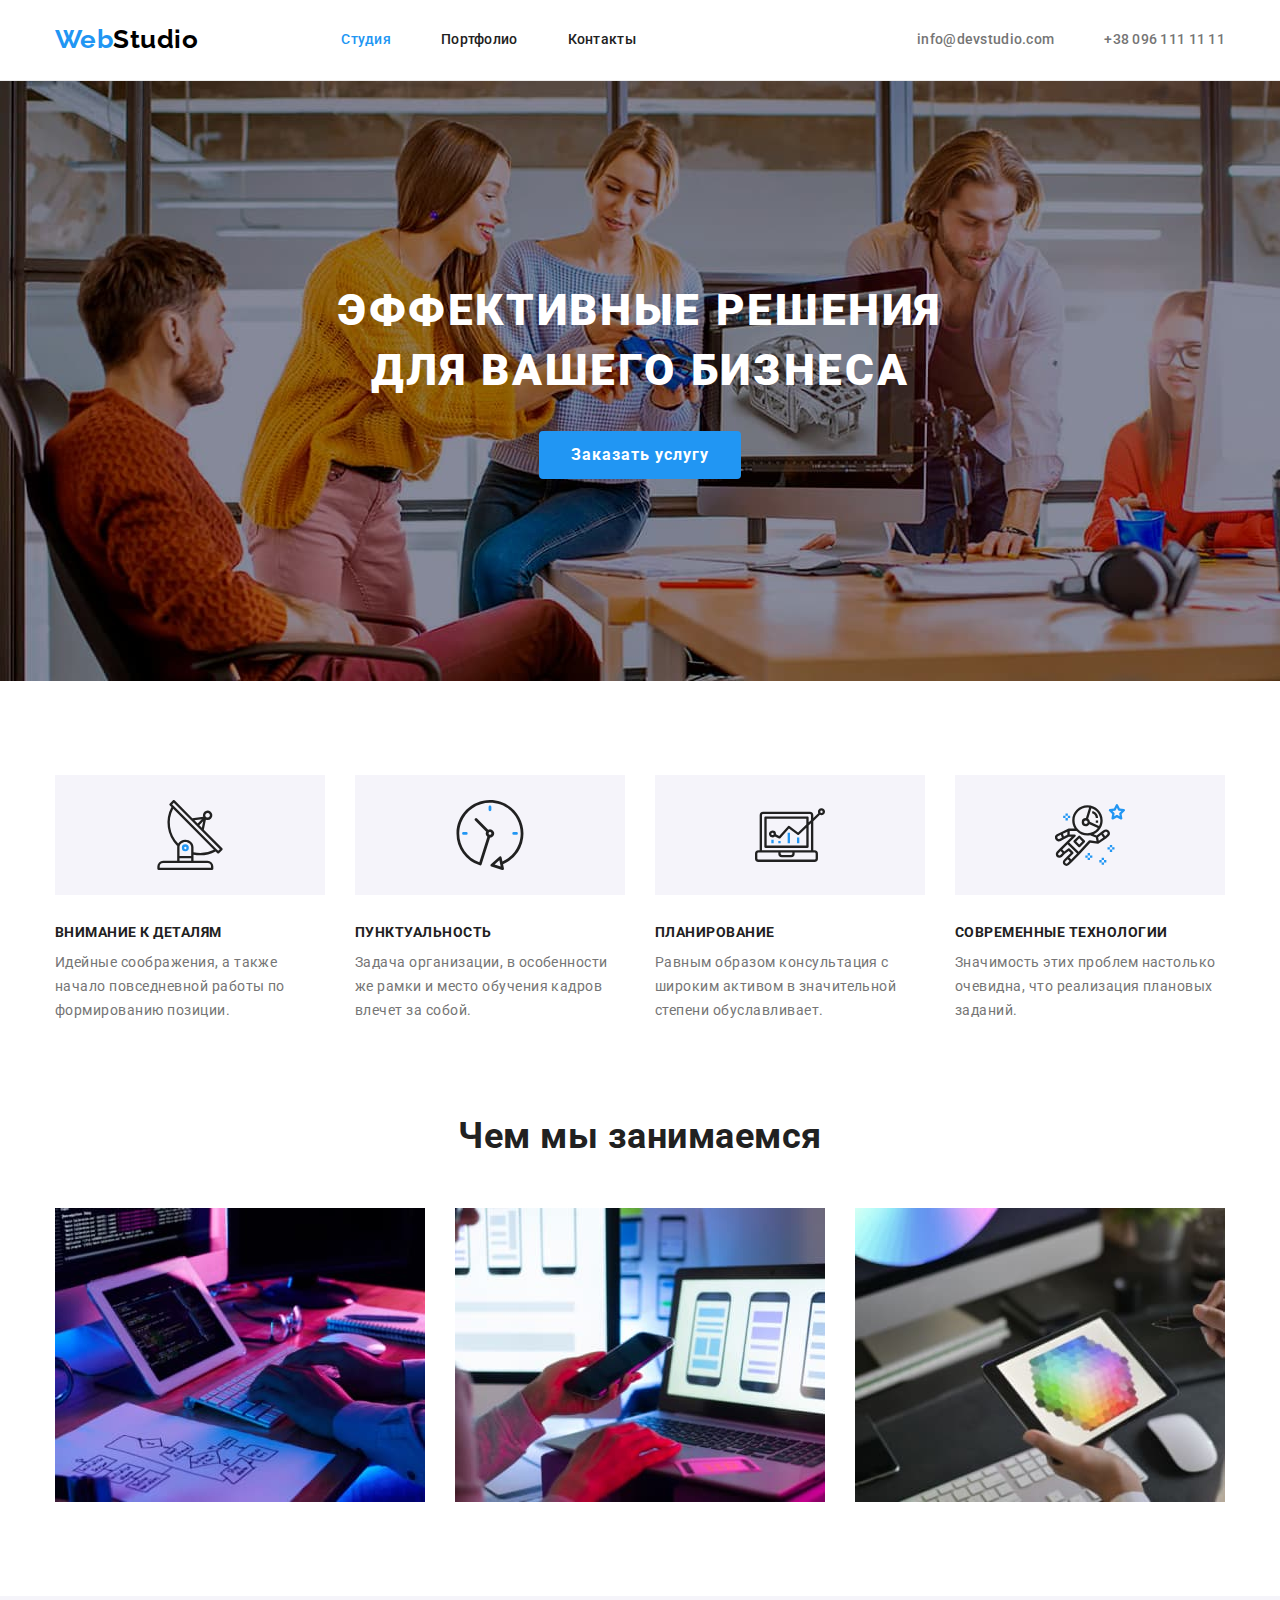
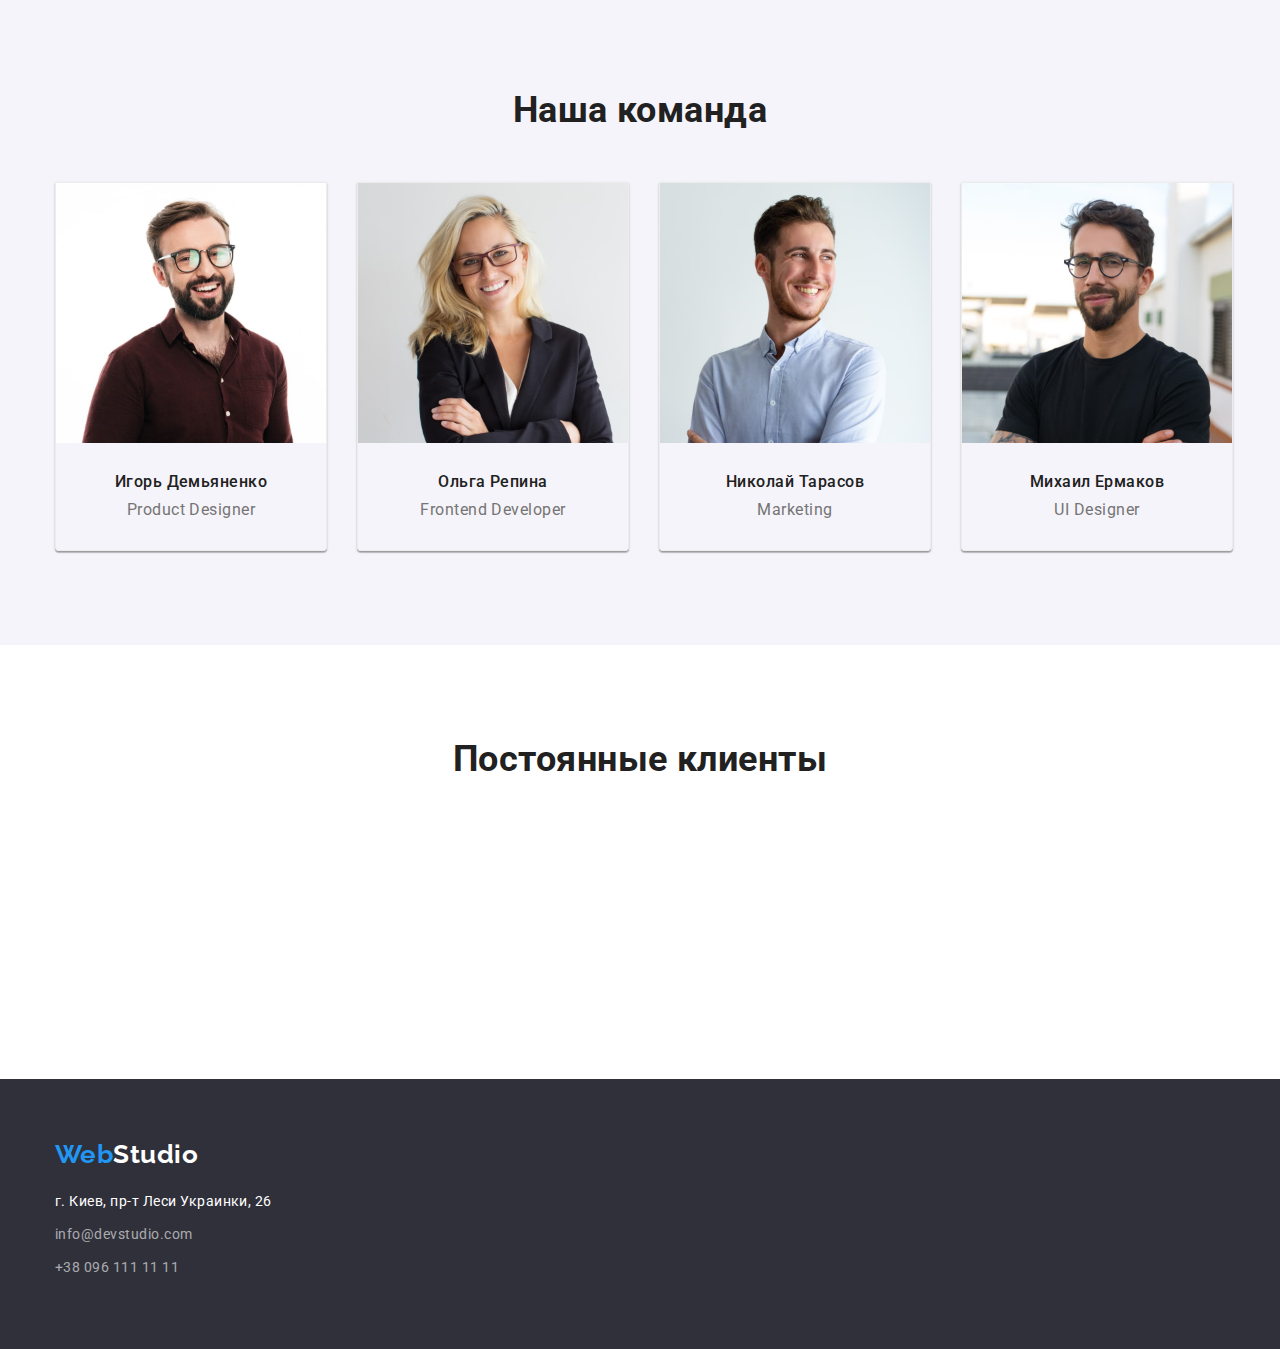
==== index.html @ 41fed00e "первая часть" ====
<!DOCTYPE html>
<html lang="en">

<head>
    <meta charset="UTF-8">
    <meta name="viewport" content="width=device-width, initial-scale=1.0">
    <title>Студия</title>
    <link rel="stylesheet"
        href="https://cdnjs.cloudflare.com/ajax/libs/modern-normalize/1.0.0/modern-normalize.min.css ">

    <link rel="preconnect" href="https://fonts.gstatic.com">
    <link
        href="https://fonts.googleapis.com/css2?family=Raleway:wght@700&family=Roboto:wght@400;500;700;900&display=swap"
        rel="stylesheet">
    <link rel="stylesheet" href="./styles.css">
</head>

<body>
    <!--  Верхняя линия  -->

    <header class="page-header">
        <div class="conteiner">
            <nav class="main-nav">
                <a class="header-logo" href="./index.html"> <span class="logo">Web</span>Studio</a>

                <ul class="site-nav">
                    <li> <a href="./index.html" class="link current">Студия</a></li>
                    <li> <a href="./portfolio.html" class="link">Портфолио</a></li>
                    <li> <a href="" class="link">Контакты</a></li>
                </ul>
            </nav>
            <ul class="site-nav contacts">
                <li> <a href="mailto:info@devstudio.com" class="link">info@devstudio.com</a></li>
                <li> <a href="tel:+380961111111" class="link">+38 096 111 11 11</a></li>
            </ul>

        </div>
    </header>


    <main>
        <!--    Шапка(герой) фоновая картинка  -->
        <section class="hero">
            <h1>Эффективные решения <br> для вашего бизнеса</h1>
            <a href="" class="button">Заказать услугу</a>
        </section>


        <!--  Особенности  -->

        <section class="hero-description">
            <div class="conteiner">
                <!-- <h2>Особенности</h2> -->
                <ul class="description-list">
                    <li class="item">
                        <h3>Внимание к деталям</h3>
                        <p class="text">Идейные соображения, а также начало повседневной работы по формированию
                            позиции.
                        </p>
                    </li>

                    <li class="item">
                        <h3>Пунктуальность</h3>
                        <p class="text">Задача организации, в особенности же рамки и место обучения кадров влечет за
                            собой.
                        </p>
                    </li>

                    <li class="item">
                        <h3>Планирование</h3>
                        <p class="text">Равным образом консультация с широким активом в значительной степени
                            обуславливает.
                        </p>
                    </li>

                    <li class="item">
                        <h3>Современные технологии</h3>
                        <p class="text">Значимость этих проблем настолько очевидна, что реализация плановых заданий.</p>
                    </li>
                </ul>
            </div>
        </section>
        <!--  Чем мы занимаемся  -->

        <section class="activity">
            <div class="conteiner">
                <h2>Чем мы занимаемся</h2>
                <ul class="project">
                    <li class="item"><img src="./images/box1.jpg" width="370" alt=""></li>
                    <li class="item"><img src="./images/box2.jpg" width="370" alt=""></li>
                    <li class="item"><img src="./images/box3.jpg" width="370" alt=""></li>
                </ul>
            </div>
        </section>

        <!--  Наша команда  -->

        <section class="command">
            <div class="conteiner">
                <h2>Наша команда</h2>
                <ul class="command-list">
                    <li class="item"><img src="./images/team_card1.jpg" width="270" alt="Игорь Демьяненко">
                        <h3 class="command-name title">Игорь Демьяненко</h3>
                        <p class="text-profession">Product Designer</p>
                    </li>
                    <li class="item"><img src="./images/team_card2.jpg" width="270" alt="Ольга Репина">
                        <h3 class="command-name title">Ольга Репина</h3>
                        <p class="text-profession">Frontend Developer</p>
                    </li>
                    <li class="item"><img src="./images/team_card3.jpg" width="270" alt="Николай Тарасов">
                        <h3 class="command-name title">Николай Тарасов</h3>
                        <p class="text-profession">Marketing</p>
                    </li>
                    <li class="item"><img src="./images/team_card4.jpg" width="270" alt="Михаил Ермаков">
                        <h3 class="command-name title">Михаил Ермаков</h3>
                        <p class="text-profession">UI Designer</p>
                    </li>
                </ul>
            </div>
        </section>

        <!-- Постоянные клиенты -->
        <section class="clients">
            <div class="conteiner">
                <h2>Постоянные клиенты</h2>
                <ul>
                    <li><a href="./css/logo1.svg">
                            <svg>
                                <use href=""></use>
                            </svg>
                        </a>
                    </li>
                    <li><a href=""></a></li>
                    <li><a href=""></a></li>
                    <li><a href=""></a></li>
                    <li><a href=""></a></li>
                </ul>
            </div>
        </section>
    </main>

    <!--  Футер  -->
    <footer class="footer">
        <div class="conteiner">
            <a class="footer-logo" href="./index.html"> <span class="logo">Web</span>Studio</a>
            <address class="footer-address">
                <p>г. Киев, пр-т Леси Украинки, 26</p>
                <a href="mailto:info@devstudio.com">info@devstudio.com</a>
                <a href="tel:+380991111111">+38 096 111 11 11</a>
            </address>
        </div>
    </footer>
</body>

</html>
---- styles.css ----
:root {
--main-text-color: #212121;
--text-p-color:  #757575;
--accent-color-blue: #2196F3;
--buttom-grey: #F5F4FA;
--white-minor: #ffffff;
--footer-hero-bgr-color: #2F303A;
--border-color: #ECECEC;
}

body {
color: var(--main-text-color);
font-family: Roboto, sans-serif;
letter-spacing: 0.03em;
}

ul {
    list-style: none;
    margin-top: 0px;
    margin-bottom: 0px;
    padding-left: 0px;
    padding-right: 0px;
}
a {
    text-decoration: none;
}

section img {
    display: block;
}


/* main-nav в верхней линии */
.main-nav,
.page-header .conteiner{
    display: flex;
    align-items: center;  
}

.page-header {
    border-bottom: 1px solid var(--border-color) ;
}
/* Лого верхнее */
.header-logo {
    color: #000000;
    }
.logo {
    color: var(--accent-color-blue);
}

.header-logo,
.logo,
.footer-logo {
 font-family: Raleway, sans-serif;
 font-size: 26px;
  font-weight: 700;
 line-height: 1.2;
}

main-nav a {
color: #000000;
      }

/*  site-nav */
/* .contacts a::before {
    display: flex;
    display: inline-block;
    background-repeat: no-repeat; 
content: "";
width: 16px;
height: 12px;
margin-right: 10px;
background-image: url(./css/envelope.svg);
background-size: contain;
background-position: center;
} */
/* .contacts a:nth-child(1)::before {
background-image: url(./css/envelope.svg);
}
.contacts a:nth-child(2)::before {
    background-image: url(./css/smartphone.svg);
} */


.site-nav {
    display: flex;
    margin-left: 93px;
    }

    .site-nav li {
    /* outline: 2px solid red; */
    margin-left: 50px;
}

.site-nav .link {
    padding-top: 32px;
    padding-bottom: 32px;
    display: block;

    color: var(--main-text-color);
    font-weight: 500;
    font-size: 14px;
    line-height: 1.14;
    letter-spacing: 0.02em;
}

.contacts {
margin-left: auto;
}

.contacts .link{
    color: var(--text-p-color);
   }

.site-nav .link.current{
    color: var(--accent-color-blue);
}

.link:hover,
.link:focus {
    color: var(--accent-color-blue);
}

h1 {
margin-top: 0px;
margin-bottom: 30px;
padding-top: 200px;

color:var(--white-minor);
font-weight: 900;
font-size: 44px;
line-height: 1.36;
text-align: center;
letter-spacing: 0.06em;
text-transform: uppercase;
}
.hero {
background: var(--footer-hero-bgr-color);
padding-top: 0px;
padding-bottom: 0px;
text-align: center;

background-image:  url(./css/Img.jpg);
background-repeat: no-repeat;
background-size: cover;
max-width: 100%;
height: 600px;
margin-left: auto;
margin-right: auto;
}
/* background-image: linear-gradient(
    rgba(47, 48, 58, 0.4),
} */

/* кнопка-ссылка */
.button {
    color:var(--white-minor);
    background-color:var(--accent-color-blue);
font-weight: 700;
font-size: 16px;
line-height: 1.8;
letter-spacing: 0.06em;
border-radius: 4px;
padding: 10px 32px;
display: inline-block;
min-width: 200px;
}

/* особенности */
.description-list{
display: flex;
align-items: center;
}
.description-list >.item{
    width: 270px;
   margin-right: 30px; 
}
/* Фоновые картинки в осбенностях */
.description-list .item::before{
    display: block;
    content: "";
    height: 120px;
    background: var(--buttom-grey) ;
    margin-bottom: 30px;
    background-repeat: no-repeat;
    background-position: center;
    }
.description-list .item:nth-child(1)::before{
    background-image: url(./css/antenna.svg);
}
.description-list .item:nth-child(2)::before{
    background-image: url(./css/clock.svg);
}
.description-list .item:nth-child(3)::before{
    background-image: url(./css/diagram.svg);
}
.description-list .item:nth-child(4)::before{
    background-image: url(./css/astronaut.svg);
}

.description-list li:nth-child(4n) {
margin-right: 0px;
}

.hero-description {
padding-top: 94px;
padding-bottom: 94px;
    /* background-color: violet; */
}

.hero-description h3 {
margin-top: 0px;
margin-bottom: 10px;

font-weight: 700;
font-size: 14px;
line-height: 1.14;
text-transform: uppercase;
}
.text {
margin-top: 0px;
margin-bottom: 0px;

color: var(--text-p-color);
font-size: 14px;
line-height: 1.7;
}

/* Чем мы занимаемся */
.activity {
    /* background-color: wheat; */
    padding-top: 0px;
    padding-bottom: 94px;
}

.activity h2,
.command h2,
.clients h2 {
margin-top: 0px;
margin-bottom: 50px;

font-weight: 700;
font-size: 36px;
line-height: 1.16;
text-align: center;
}

/* Наша команда */
.command {
background-color: var(--buttom-grey);
padding-top: 94px;
padding-bottom: 94px;
text-align: center;
}

.command-list{
    display: flex;
    }
.command-list .item {
width: 370px;
margin-right: 30px;
border: 1px solid var(--border-color);
box-shadow: 0px 1px 3px rgba(0, 0, 0, 0.12), 0px 1px 1px rgba(0, 0, 0, 0.14), 0px 2px 1px rgba(0, 0, 0, 0.2);
border-radius: 0px 0px 4px 4px;
}
.command-list .item:nth-child(4n){
    margin-right: 0px;
}

.command-name {
font-weight: 500;
font-size: 16px;

/* line-height: 1.18px; */

margin-top: 30px;
margin-bottom: 10px
}

.text-profession {
margin-top: 0px;
margin-bottom: 30px;

color: var(--text-p-color);
font-size: 16px;
line-height: 1.18;
}
/* Постоянные клиенты */
.clients{
padding-top: 94px;
padding-bottom: 94px;
}


/* Футер */

.footer-address p {
    color: var(--white-minor);
    margin-top: 0px;
    margin-bottom: 9px;
}
.footer-address a {
    color: rgba(255, 255, 255, 60%);
    margin-top: 0px;
    margin-bottom: 9px;
    display: block;
}
.footer .conteiner{
    padding-top: 60px;
    padding-bottom: 60px;
}
.footer {
    background-color:var(--footer-hero-bgr-color);
    }
.footer-logo {
    display: block;
color: var(--white-minor);
font-family: Raleway, sans-serif;
margin-bottom: 20px;
}


/* Свойства для 2стр Портфолио */
/*кноки фильтра */
.filtre {
border-radius: 4px;
border: none;
padding: 6px 22px;

color: var(--main-text-color);
background-color: var(--buttom-grey);
font-family: inherit;
font-weight: 500;
font-size: 16px;
line-height: 1.6;
font-family: Roboto, sans-serif;
}
.redio-button{
    display: flex;
    justify-content: center;
}
.redio-button li:not(:last-child) {
    margin-right: 8px;
}

.filtre:hover,
 .filtre:focus {
  color: var(--white-minor); 
  background-color: var(--accent-color-blue);
}

.sectio-radio-button {
padding-top: 94px;
padding-bottom: 50px;
/* background-color: rgb(206, 219, 177); */
}

/* наши работы */
.project{
    display: flex;
    flex-wrap: wrap;
}
.project .item {
    width: 370px;
    margin-right: 30px;
    margin-bottom: 30px;
   }
 .project .item:hover{
     box-shadow: 0px 1px 1px rgba(0, 0, 0, 0.12), 0px 4px 4px rgba(0, 0, 0, 0.06), 1px 4px 6px rgba(0, 0, 0, 0.16);
 }  

.project li:nth-child(3n) {
margin-right: 0px;
}
.project li:nth-last-child(-n+3) {
margin-bottom: 0px;
}
.card-content{
 border: 1px solid var(--border-color);
 border-top: transparent;
 padding: 20px 24px;

}
.project h2 {
margin-top: 0px;
margin-bottom: 4px;

color: var(--main-text-color) ;
font-weight: 700;
font-size: 18px;
line-height: 2;
letter-spacing: 0.06em;
}

.conteiner {
  width: 1200px;
  margin-left: auto;
  margin-right: auto;
  padding-left: 15px;
  padding-right: 15px;
  /* outline: 2px solid tomato; */
}

.section-project {
    padding-bottom: 94px;
    /* background-color: wheat; */
}

.category {
    font-size: 16px;
    line-height: 1.8;
}
.footer-address {
    font-size: 14px;
    line-height: 1.7;
    font-style: normal;
}
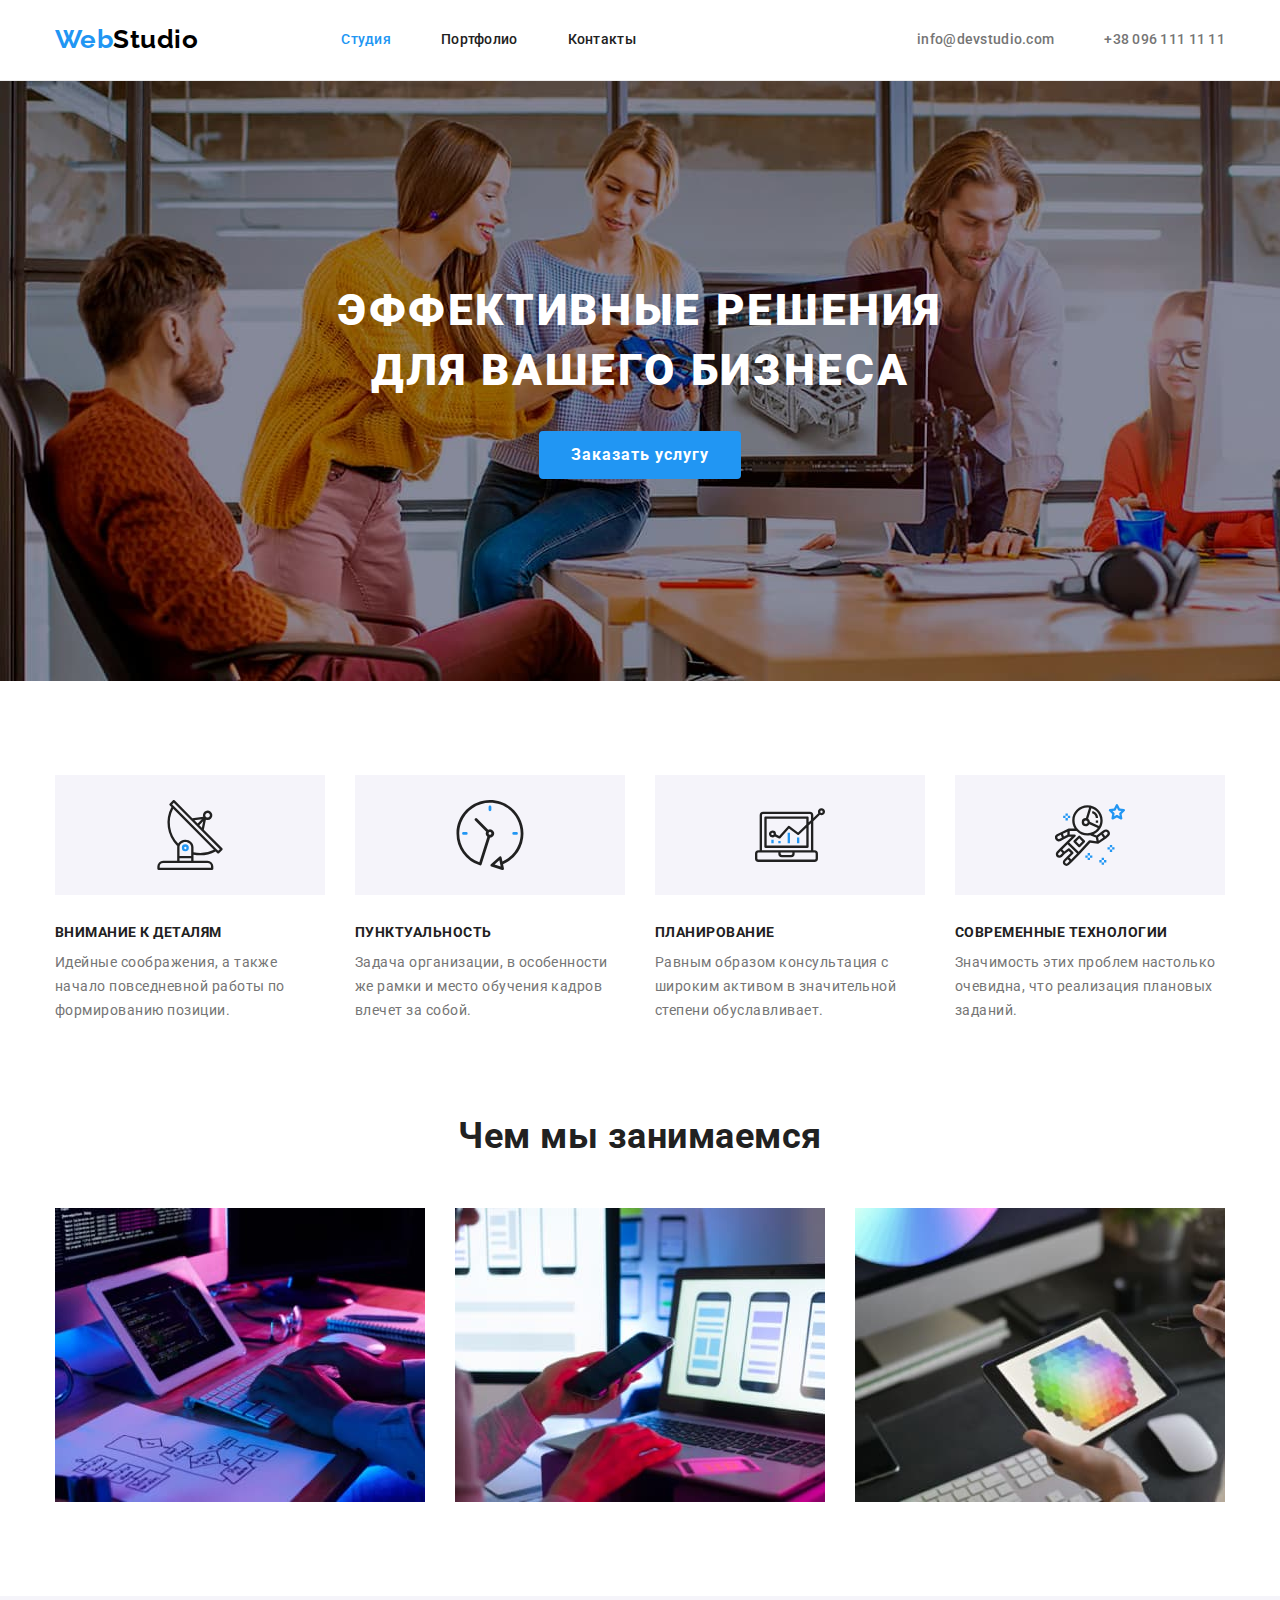
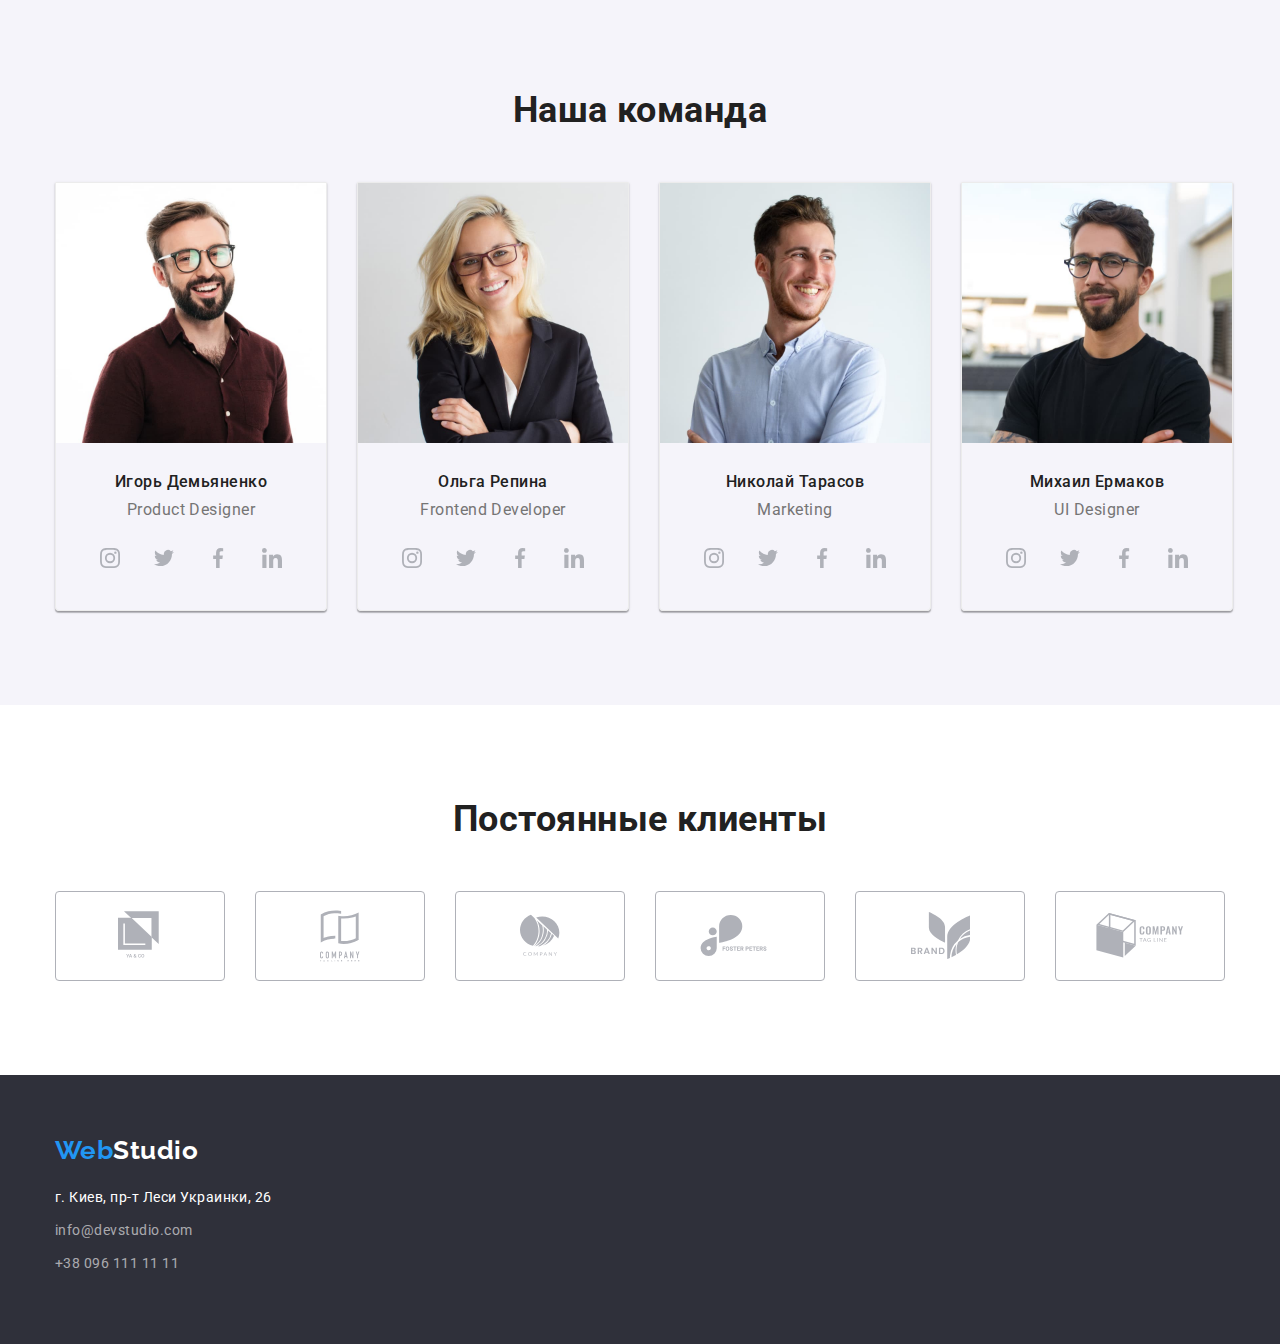
==== commit 5d585ae1: "Добавлены спрайты, соцсети, сомпании, картинки в особенностях через бифор" ====
--- a/index.html
+++ b/index.html
@@ -102,38 +102,185 @@
                     <li class="item"><img src="./images/team_card1.jpg" width="270" alt="Игорь Демьяненко">
                         <h3 class="command-name title">Игорь Демьяненко</h3>
                         <p class="text-profession">Product Designer</p>
+                        <ul class="socials-list">
+                            <li class="socials-item">
+                                <a href="">
+                                    <svg>
+                                        <use href="./css/symbol-defs.svg#icon-instagram"></use>
+                                    </svg>
+                                </a>
+                            </li>
+                            <li class="socials-item">
+                                <a href="">
+                                    <svg>
+                                        <use href="./css/symbol-defs.svg#icon-twitter"></use>
+                                    </svg>
+                                </a>
+                            </li>
+                            <li class="socials-item">
+                                <a href="">
+                                    <svg>
+                                        <use href="./css/symbol-defs.svg#icon-facebook"></use>
+                                    </svg>
+                                </a>
+                            </li>
+                            <li class="socials-item">
+                                <a href="">
+                                    <svg>
+                                        <use href="./css/symbol-defs.svg#icon-linkedin"></use>
+                                    </svg>
+                                </a>
+                            </li>
+                        </ul>
                     </li>
                     <li class="item"><img src="./images/team_card2.jpg" width="270" alt="Ольга Репина">
                         <h3 class="command-name title">Ольга Репина</h3>
                         <p class="text-profession">Frontend Developer</p>
+                        <ul class="socials-list">
+                            <li class="socials-item">
+                                <a href="">
+                                    <svg>
+                                        <use href="./css/symbol-defs.svg#icon-instagram"></use>
+                                    </svg>
+                                </a>
+                            </li>
+                            <li class="socials-item">
+                                <a href="">
+                                    <svg>
+                                        <use href="./css/symbol-defs.svg#icon-twitter"></use>
+                                    </svg>
+                                </a>
+                            </li>
+                            <li class="socials-item">
+                                <a href="">
+                                    <svg>
+                                        <use href="./css/symbol-defs.svg#icon-facebook"></use>
+                                    </svg>
+                                </a>
+                            </li>
+                            <li class="socials-item">
+                                <a href="">
+                                    <svg>
+                                        <use href="./css/symbol-defs.svg#icon-linkedin"></use>
+                                    </svg>
+                                </a>
+                            </li>
+                        </ul>
                     </li>
                     <li class="item"><img src="./images/team_card3.jpg" width="270" alt="Николай Тарасов">
                         <h3 class="command-name title">Николай Тарасов</h3>
                         <p class="text-profession">Marketing</p>
+                        <ul class="socials-list">
+                            <li class="socials-item">
+                                <a href="">
+                                    <svg>
+                                        <use href="./css/symbol-defs.svg#icon-instagram"></use>
+                                    </svg>
+                                </a>
+                            </li>
+                            <li class="socials-item">
+                                <a href="">
+                                    <svg>
+                                        <use href="./css/symbol-defs.svg#icon-twitter"></use>
+                                    </svg>
+                                </a>
+                            </li>
+                            <li class="socials-item">
+                                <a href="">
+                                    <svg>
+                                        <use href="./css/symbol-defs.svg#icon-facebook"></use>
+                                    </svg>
+                                </a>
+                            </li>
+                            <li class="socials-item">
+                                <a href="">
+                                    <svg>
+                                        <use href="./css/symbol-defs.svg#icon-linkedin"></use>
+                                    </svg>
+                                </a>
+                            </li>
+                        </ul>
                     </li>
                     <li class="item"><img src="./images/team_card4.jpg" width="270" alt="Михаил Ермаков">
                         <h3 class="command-name title">Михаил Ермаков</h3>
                         <p class="text-profession">UI Designer</p>
+                        <ul class="socials-list">
+                            <li class="socials-item">
+                                <a href="">
+                                    <svg>
+                                        <use href="./css/symbol-defs.svg#icon-instagram"></use>
+                                    </svg>
+                                </a>
+                            </li>
+                            <li class="socials-item">
+                                <a href="">
+                                    <svg>
+                                        <use href="./css/symbol-defs.svg#icon-twitter"></use>
+                                    </svg>
+                                </a>
+                            </li>
+                            <li class="socials-item">
+                                <a href="">
+                                    <svg>
+                                        <use href="./css/symbol-defs.svg#icon-facebook"></use>
+                                    </svg>
+                                </a>
+                            </li>
+                            <li class="socials-item">
+                                <a href="">
+                                    <svg>
+                                        <use href="./css/symbol-defs.svg#icon-linkedin"></use>
+                                    </svg>
+                                </a>
+                            </li>
+                        </ul>
                     </li>
                 </ul>
             </div>
         </section>
 
         <!-- Постоянные клиенты -->
-        <section class="clients">
+        <section class="section-clients">
             <div class="conteiner">
                 <h2>Постоянные клиенты</h2>
-                <ul>
-                    <li><a href="./css/logo1.svg">
-                            <svg>
-                                <use href=""></use>
-                            </svg>
-                        </a>
-                    </li>
-                    <li><a href=""></a></li>
-                    <li><a href=""></a></li>
-                    <li><a href=""></a></li>
-                    <li><a href=""></a></li>
+                <ul class="clients-list">
+                    <li class="clients-item"><a class="client-link" href="">
+                            <svg class="clients-icon" width="45" height="50">
+                                <use href="./css/symbol-defs.svg#icon-logo1"></use>
+                            </svg>
+                        </a>
+                    </li>
+                    <li class="clients-item"><a class="client-link" href="">
+                            <svg class="clients-icon" width="40" height="52">
+                                <use href="./css/symbol-defs.svg#icon-logo2"></use>
+                            </svg>
+                        </a>
+                    </li>
+                    <li class="clients-item"><a class="client-link" href="">
+                            <svg class="clients-icon" width="40" height="43">
+                                <use href="./css/symbol-defs.svg#icon-logo3"></use>
+                            </svg>
+                        </a>
+                    </li>
+                    <li class="clients-item"><a class="client-link" href="">
+                            <svg class="clients-icon" width="80" height="42">
+                                <use href="./css/symbol-defs.svg#icon-logo4"></use>
+                            </svg>
+                        </a>
+                    </li>
+                    <li class="clients-item"><a class="client-link" href="">
+                            <svg class="clients-icon" width="59" height="49">
+                                <use href="./css/symbol-defs.svg#icon-logo5"></use>
+                            </svg>
+                        </a>
+                    </li>
+                    <li class="clients-item">
+                        <a a class="client-link" href="">
+                            <svg class="clients-icon" width="88" height="45">
+                                <use href="./css/symbol-defs.svg#icon-logo6"></use>
+                            </svg>
+                        </a>
+                    </li>
                 </ul>
             </div>
         </section>
--- a/styles.css
+++ b/styles.css
@@ -6,6 +6,7 @@
 --white-minor: #ffffff;
 --footer-hero-bgr-color: #2F303A;
 --border-color: #ECECEC;
+--icons-color: #AFB1B8;
 }
 
 body {
@@ -22,86 +23,62 @@
     padding-right: 0px;
 }
 a {
-    text-decoration: none;
+text-decoration: none;
 }
 
 section img {
-    display: block;
-}
-
+display: block;
+}
 
 /* main-nav в верхней линии */
 .main-nav,
 .page-header .conteiner{
-    display: flex;
-    align-items: center;  
+display: flex;
+align-items: center;  
 }
 
 .page-header {
-    border-bottom: 1px solid var(--border-color) ;
+border-bottom: 1px solid var(--border-color) ;
 }
 /* Лого верхнее */
 .header-logo {
-    color: #000000;
-    }
+color: #000000;
+}
 .logo {
-    color: var(--accent-color-blue);
+color: var(--accent-color-blue);
 }
 
 .header-logo,
 .logo,
 .footer-logo {
- font-family: Raleway, sans-serif;
- font-size: 26px;
-  font-weight: 700;
- line-height: 1.2;
+font-family: Raleway, sans-serif;
+font-size: 26px;
+font-weight: 700;
+line-height: 1.2;
 }
 
 main-nav a {
 color: #000000;
-      }
-
-/*  site-nav */
-/* .contacts a::before {
-    display: flex;
-    display: inline-block;
-    background-repeat: no-repeat; 
-content: "";
-width: 16px;
-height: 12px;
-margin-right: 10px;
-background-image: url(./css/envelope.svg);
-background-size: contain;
-background-position: center;
-} */
-/* .contacts a:nth-child(1)::before {
-background-image: url(./css/envelope.svg);
-}
-.contacts a:nth-child(2)::before {
-    background-image: url(./css/smartphone.svg);
-} */
-
+}
 
 .site-nav {
-    display: flex;
-    margin-left: 93px;
-    }
-
-    .site-nav li {
-    /* outline: 2px solid red; */
-    margin-left: 50px;
+display: flex;
+margin-left: 93px;
+}
+
+.site-nav li {
+margin-left: 50px;
 }
 
 .site-nav .link {
-    padding-top: 32px;
-    padding-bottom: 32px;
-    display: block;
-
-    color: var(--main-text-color);
-    font-weight: 500;
-    font-size: 14px;
-    line-height: 1.14;
-    letter-spacing: 0.02em;
+padding-top: 32px;
+padding-bottom: 32px;
+display: block;
+color: var(--main-text-color);
+font-weight: 500;
+font-size: 14px;
+line-height: 1.14;
+letter-spacing: 0.02em;
 }
 
 .contacts {
@@ -109,16 +86,16 @@
 }
 
 .contacts .link{
-    color: var(--text-p-color);
-   }
+color: var(--text-p-color);
+}
 
 .site-nav .link.current{
-    color: var(--accent-color-blue);
+color: var(--accent-color-blue);
 }
 
 .link:hover,
 .link:focus {
-    color: var(--accent-color-blue);
+color: var(--accent-color-blue);
 }
 
 h1 {
@@ -172,8 +149,8 @@
 align-items: center;
 }
 .description-list >.item{
-    width: 270px;
-   margin-right: 30px; 
+width: 270px;
+margin-right: 30px; 
 }
 /* Фоновые картинки в осбенностях */
 .description-list .item::before{
@@ -186,16 +163,16 @@
     background-position: center;
     }
 .description-list .item:nth-child(1)::before{
-    background-image: url(./css/antenna.svg);
+background-image: url(./css/antenna.svg);
 }
 .description-list .item:nth-child(2)::before{
-    background-image: url(./css/clock.svg);
+background-image: url(./css/clock.svg);
 }
 .description-list .item:nth-child(3)::before{
-    background-image: url(./css/diagram.svg);
+background-image: url(./css/diagram.svg);
 }
 .description-list .item:nth-child(4)::before{
-    background-image: url(./css/astronaut.svg);
+background-image: url(./css/astronaut.svg);
 }
 
 .description-list li:nth-child(4n) {
@@ -205,7 +182,6 @@
 .hero-description {
 padding-top: 94px;
 padding-bottom: 94px;
-    /* background-color: violet; */
 }
 
 .hero-description h3 {
@@ -228,14 +204,13 @@
 
 /* Чем мы занимаемся */
 .activity {
-    /* background-color: wheat; */
-    padding-top: 0px;
-    padding-bottom: 94px;
+padding-top: 0px;
+padding-bottom: 94px;
 }
 
 .activity h2,
 .command h2,
-.clients h2 {
+.section-clients h2 {
 margin-top: 0px;
 margin-bottom: 50px;
 
@@ -254,8 +229,8 @@
 }
 
 .command-list{
-    display: flex;
-    }
+display: flex;
+}
 .command-list .item {
 width: 370px;
 margin-right: 30px;
@@ -264,36 +239,101 @@
 border-radius: 0px 0px 4px 4px;
 }
 .command-list .item:nth-child(4n){
-    margin-right: 0px;
+margin-right: 0px;
 }
 
 .command-name {
 font-weight: 500;
 font-size: 16px;
-
 /* line-height: 1.18px; */
-
 margin-top: 30px;
 margin-bottom: 10px
 }
 
 .text-profession {
 margin-top: 0px;
-margin-bottom: 30px;
+margin-bottom: 16px;
 
 color: var(--text-p-color);
 font-size: 16px;
 line-height: 1.18;
 }
+/* Ссылки на соцсети */
+.socials-list{
+ display: flex; 
+ justify-content: center;  
+}
+.socials-item{
+margin-bottom: 30px;
+margin-right: 10px;
+}
+.socials-item:last-child {
+margin-right: 0;
+}
+
+.socials-item a{
+display: flex;
+justify-content: center;
+align-items: center; 
+
+width: 44px;
+height: 44px;
+color: var(--icons-color);
+border-radius: 50%;
+}
+.socials-item a:hover,
+.socials-item a:focus {
+background-color: var(--accent-color-blue);
+}
+
+.socials-item svg{
+width: 20px;
+height: 20px;
+fill: var(--icons-color);
+}
+.socials-item svg:hover{
+fill: #ffffff
+}
+
 /* Постоянные клиенты */
-.clients{
+.section-clients{
 padding-top: 94px;
 padding-bottom: 94px;
-}
-
+text-align: center;
+}
+.clients-list{
+display: flex;
+}
+
+.clients-item{
+margin-right: 30px;
+}
+.clients-item:last-child {
+margin-right: 0;
+}
+
+.client-link{
+display: flex;
+justify-content: center;
+align-items: center;
+
+color: var(--icons-color);
+border: 1px solid  var(--icons-color);
+border-radius: 4px;
+width: 170px;
+height: 90px;
+
+}
+.client-link:hover,
+.client-link:focus {
+color: var(--accent-color-blue);
+border: 1px solid  var(--accent-color-blue);
+}
+.clients-icon{
+fill: currentColor;
+}
 
 /* Футер */
-
 .footer-address p {
     color: var(--white-minor);
     margin-top: 0px;
@@ -310,10 +350,10 @@
     padding-bottom: 60px;
 }
 .footer {
-    background-color:var(--footer-hero-bgr-color);
+background-color:var(--footer-hero-bgr-color);
     }
 .footer-logo {
-    display: block;
+display: block;
 color: var(--white-minor);
 font-family: Raleway, sans-serif;
 margin-bottom: 20px;
@@ -352,7 +392,6 @@
 .sectio-radio-button {
 padding-top: 94px;
 padding-bottom: 50px;
-/* background-color: rgb(206, 219, 177); */
 }
 
 /* наши работы */
@@ -398,13 +437,11 @@
   margin-right: auto;
   padding-left: 15px;
   padding-right: 15px;
-  /* outline: 2px solid tomato; */
-}
+ }
 
 .section-project {
     padding-bottom: 94px;
-    /* background-color: wheat; */
-}
+  }
 
 .category {
     font-size: 16px;
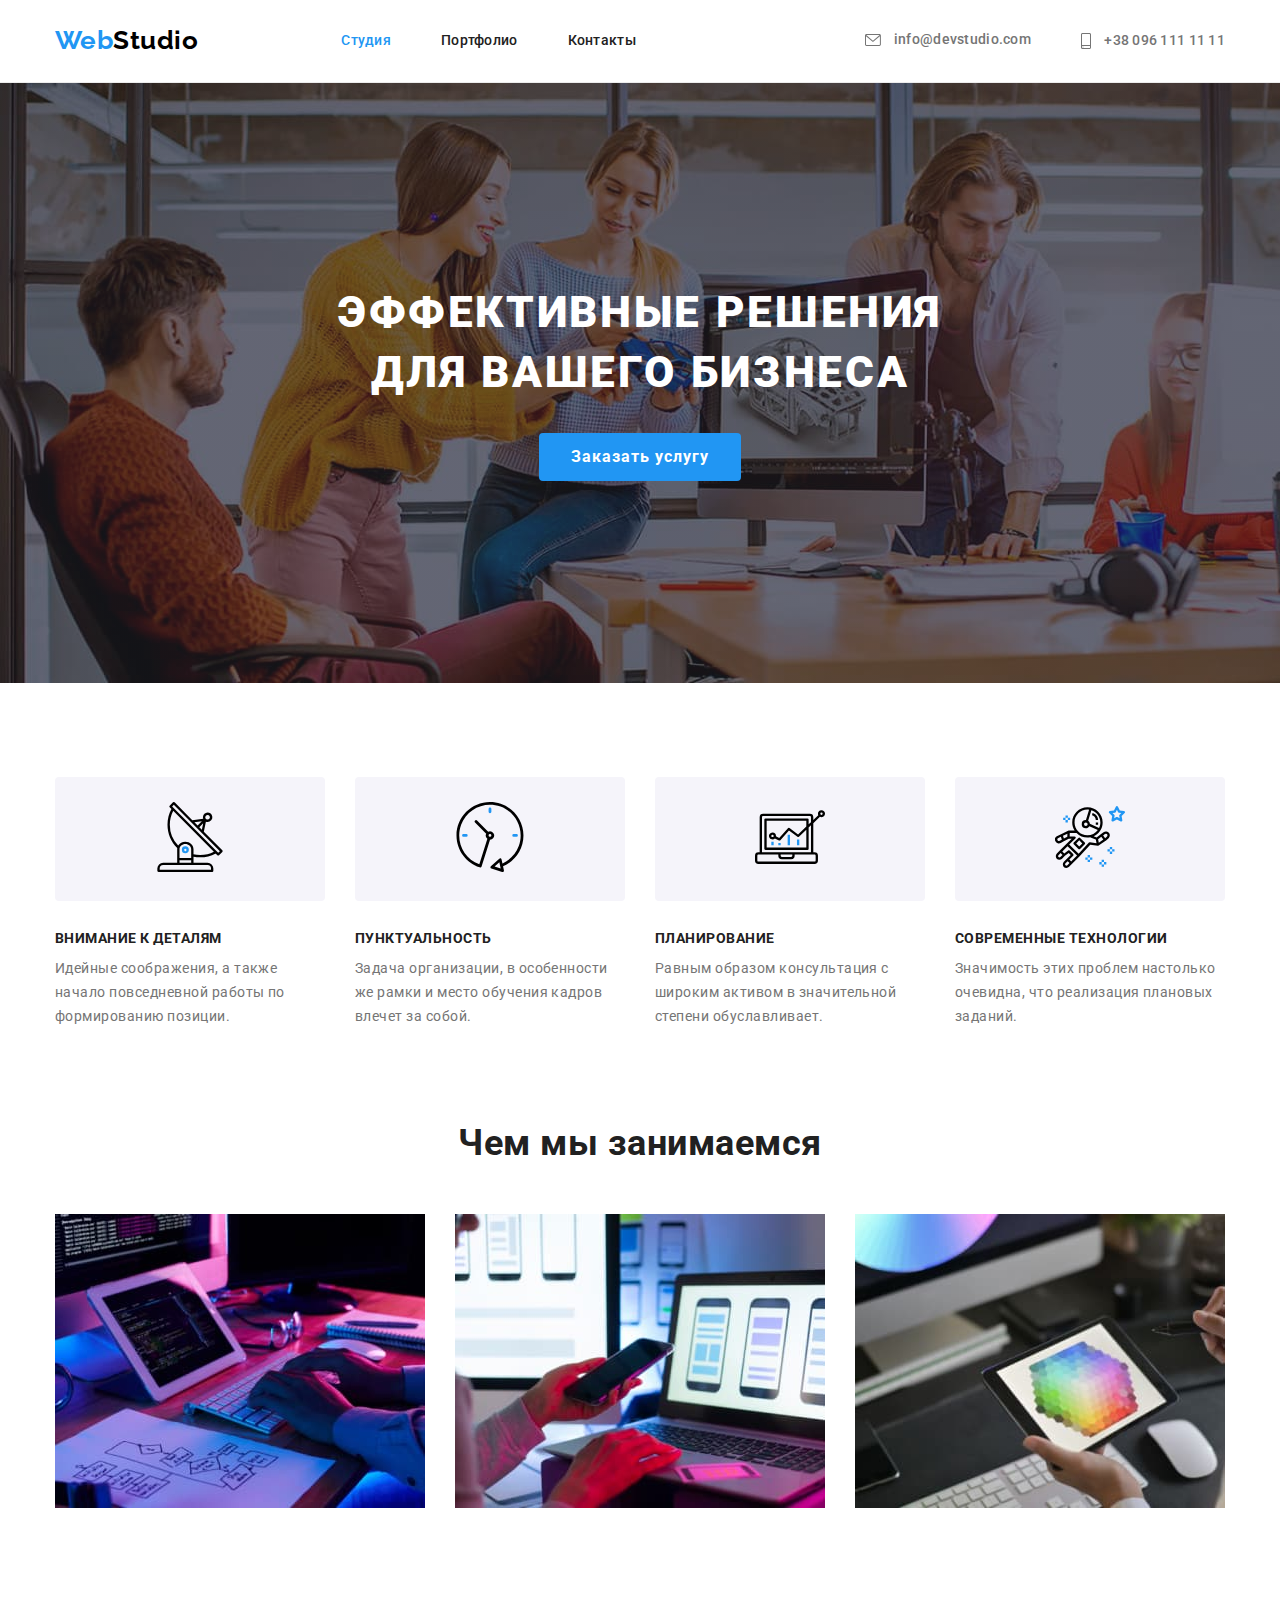
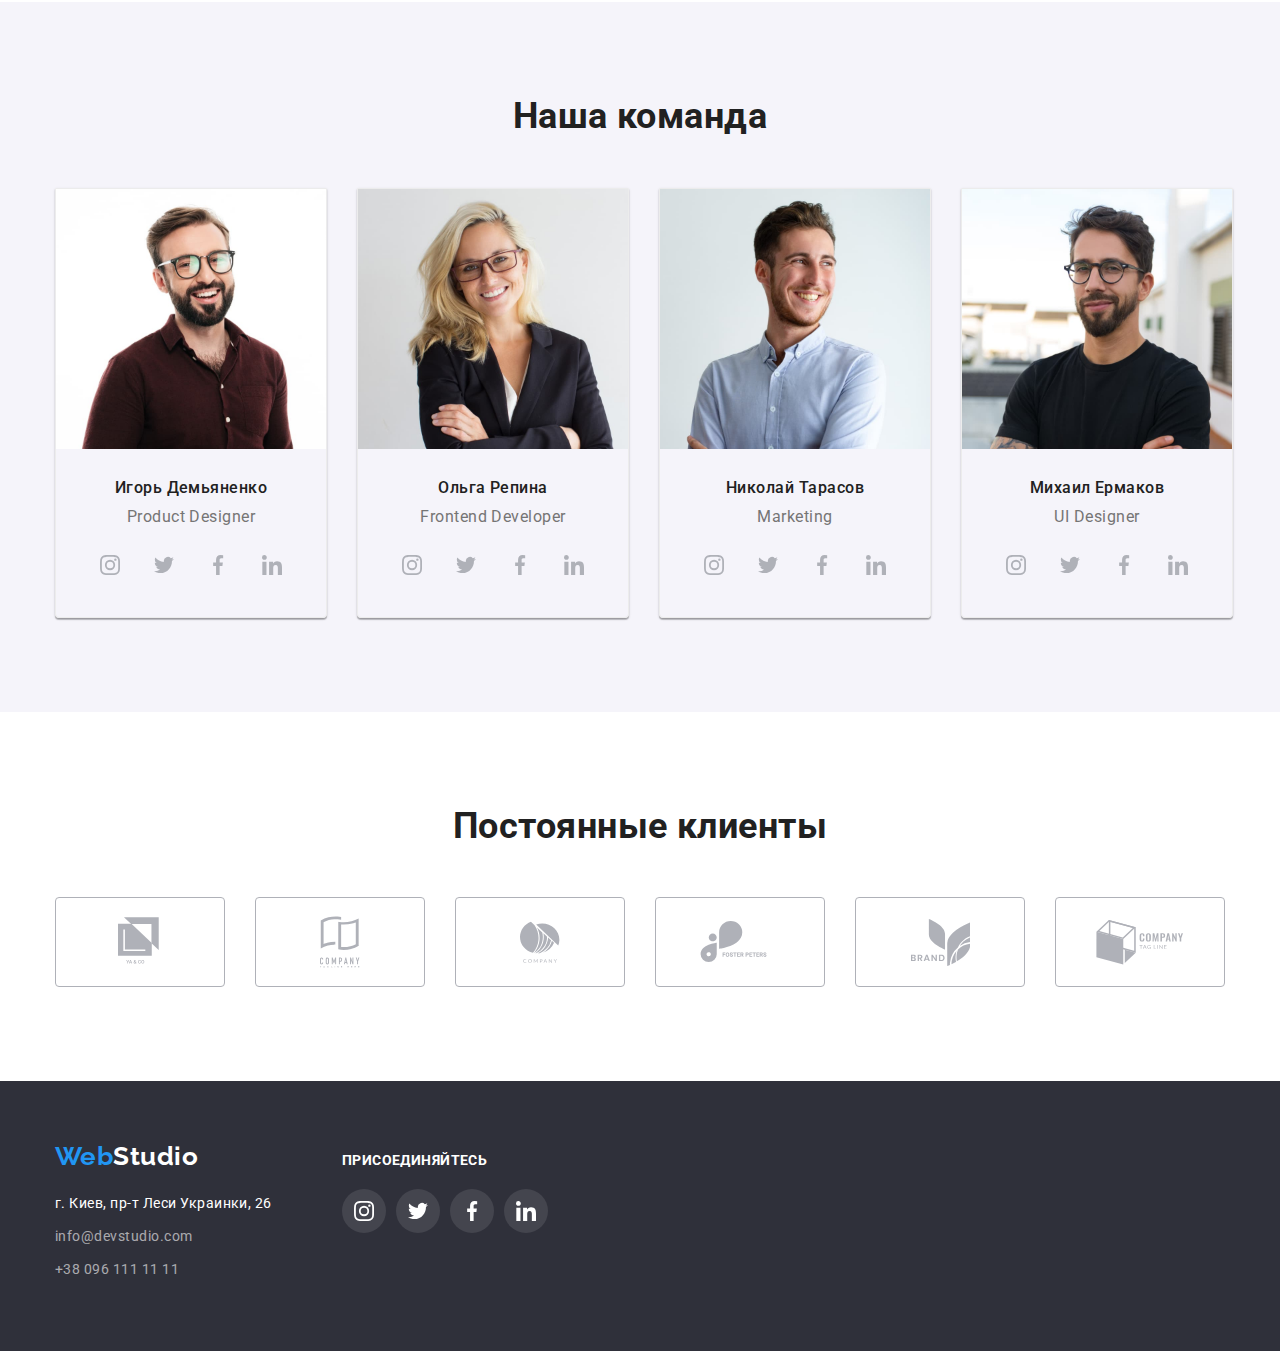
==== commit f1ffecb5: "ссылки в футере, иконки в site-nav, все svg черей срит" ====
--- a/index.html
+++ b/index.html
@@ -30,8 +30,16 @@
                 </ul>
             </nav>
             <ul class="site-nav contacts">
-                <li> <a href="mailto:info@devstudio.com" class="link">info@devstudio.com</a></li>
-                <li> <a href="tel:+380961111111" class="link">+38 096 111 11 11</a></li>
+                <li> <a href="mailto:info@devstudio.com" class="link">
+                        <svg class="icon" width="16" height="12">
+                            <use href="./images/icon/symbol-defs.svg#icon-envelope"></use>
+                        </svg>
+                        info@devstudio.com</a></li>
+                <li> <a href="tel:+380961111111" class="link">
+                        <svg class="icon" width="10" height="18">
+                            <use href="./images/icon/symbol-defs.svg#icon-smartphone"></use>
+                        </svg>
+                        +38 096 111 11 11</a></li>
             </ul>
 
         </div>
@@ -53,6 +61,11 @@
                 <!-- <h2>Особенности</h2> -->
                 <ul class="description-list">
                     <li class="item">
+                        <div class="description-icon">
+                            <svg class="icon" width="70" height="70">
+                                <use href="./images/icon/symbol-defs.svg#icon-antenna"></use>
+                            </svg>
+                        </div>
                         <h3>Внимание к деталям</h3>
                         <p class="text">Идейные соображения, а также начало повседневной работы по формированию
                             позиции.
@@ -60,6 +73,11 @@
                     </li>
 
                     <li class="item">
+                        <div class="description-icon">
+                            <svg class="icon" width="70" height="70">
+                                <use href="./images/icon/symbol-defs.svg#icon-clock"></use>
+                            </svg>
+                        </div>
                         <h3>Пунктуальность</h3>
                         <p class="text">Задача организации, в особенности же рамки и место обучения кадров влечет за
                             собой.
@@ -67,6 +85,11 @@
                     </li>
 
                     <li class="item">
+                        <div class="description-icon">
+                            <svg class="icon" width="70" height="70">
+                                <use href="./images/icon/symbol-defs.svg#icon-diagram"></use>
+                            </svg>
+                        </div>
                         <h3>Планирование</h3>
                         <p class="text">Равным образом консультация с широким активом в значительной степени
                             обуславливает.
@@ -74,6 +97,11 @@
                     </li>
 
                     <li class="item">
+                        <div class="description-icon">
+                            <svg class="icon" width="70" height="70">
+                                <use href="./images/icon/symbol-defs.svg#icon-astronaut"></use>
+                            </svg>
+                        </div>
                         <h3>Современные технологии</h3>
                         <p class="text">Значимость этих проблем настолько очевидна, что реализация плановых заданий.</p>
                     </li>
@@ -106,28 +134,28 @@
                             <li class="socials-item">
                                 <a href="">
                                     <svg>
-                                        <use href="./css/symbol-defs.svg#icon-instagram"></use>
-                                    </svg>
-                                </a>
-                            </li>
-                            <li class="socials-item">
-                                <a href="">
-                                    <svg>
-                                        <use href="./css/symbol-defs.svg#icon-twitter"></use>
-                                    </svg>
-                                </a>
-                            </li>
-                            <li class="socials-item">
-                                <a href="">
-                                    <svg>
-                                        <use href="./css/symbol-defs.svg#icon-facebook"></use>
-                                    </svg>
-                                </a>
-                            </li>
-                            <li class="socials-item">
-                                <a href="">
-                                    <svg>
-                                        <use href="./css/symbol-defs.svg#icon-linkedin"></use>
+                                        <use href="./images/icon/symbol-defs.svg#icon-instagram"></use>
+                                    </svg>
+                                </a>
+                            </li>
+                            <li class="socials-item">
+                                <a href="">
+                                    <svg>
+                                        <use href="./images/icon/symbol-defs.svg#icon-twitter"></use>
+                                    </svg>
+                                </a>
+                            </li>
+                            <li class="socials-item">
+                                <a href="">
+                                    <svg>
+                                        <use href="./images/icon/symbol-defs.svg#icon-facebook"></use>
+                                    </svg>
+                                </a>
+                            </li>
+                            <li class="socials-item">
+                                <a href="">
+                                    <svg>
+                                        <use href="./images/icon/symbol-defs.svg#icon-linkedin"></use>
                                     </svg>
                                 </a>
                             </li>
@@ -140,28 +168,28 @@
                             <li class="socials-item">
                                 <a href="">
                                     <svg>
-                                        <use href="./css/symbol-defs.svg#icon-instagram"></use>
-                                    </svg>
-                                </a>
-                            </li>
-                            <li class="socials-item">
-                                <a href="">
-                                    <svg>
-                                        <use href="./css/symbol-defs.svg#icon-twitter"></use>
-                                    </svg>
-                                </a>
-                            </li>
-                            <li class="socials-item">
-                                <a href="">
-                                    <svg>
-                                        <use href="./css/symbol-defs.svg#icon-facebook"></use>
-                                    </svg>
-                                </a>
-                            </li>
-                            <li class="socials-item">
-                                <a href="">
-                                    <svg>
-                                        <use href="./css/symbol-defs.svg#icon-linkedin"></use>
+                                        <use href="./images/icon/symbol-defs.svg#icon-instagram"></use>
+                                    </svg>
+                                </a>
+                            </li>
+                            <li class="socials-item">
+                                <a href="">
+                                    <svg>
+                                        <use href="./images/icon/symbol-defs.svg#icon-twitter"></use>
+                                    </svg>
+                                </a>
+                            </li>
+                            <li class="socials-item">
+                                <a href="">
+                                    <svg>
+                                        <use href="./images/icon/symbol-defs.svg#icon-facebook"></use>
+                                    </svg>
+                                </a>
+                            </li>
+                            <li class="socials-item">
+                                <a href="">
+                                    <svg>
+                                        <use href="./images/icon/symbol-defs.svg#icon-linkedin"></use>
                                     </svg>
                                 </a>
                             </li>
@@ -174,28 +202,28 @@
                             <li class="socials-item">
                                 <a href="">
                                     <svg>
-                                        <use href="./css/symbol-defs.svg#icon-instagram"></use>
-                                    </svg>
-                                </a>
-                            </li>
-                            <li class="socials-item">
-                                <a href="">
-                                    <svg>
-                                        <use href="./css/symbol-defs.svg#icon-twitter"></use>
-                                    </svg>
-                                </a>
-                            </li>
-                            <li class="socials-item">
-                                <a href="">
-                                    <svg>
-                                        <use href="./css/symbol-defs.svg#icon-facebook"></use>
-                                    </svg>
-                                </a>
-                            </li>
-                            <li class="socials-item">
-                                <a href="">
-                                    <svg>
-                                        <use href="./css/symbol-defs.svg#icon-linkedin"></use>
+                                        <use href="./images/icon/symbol-defs.svg#icon-instagram"></use>
+                                    </svg>
+                                </a>
+                            </li>
+                            <li class="socials-item">
+                                <a href="">
+                                    <svg>
+                                        <use href="./images/icon/symbol-defs.svg#icon-twitter"></use>
+                                    </svg>
+                                </a>
+                            </li>
+                            <li class="socials-item">
+                                <a href="">
+                                    <svg>
+                                        <use href="./images/icon/symbol-defs.svg#icon-facebook"></use>
+                                    </svg>
+                                </a>
+                            </li>
+                            <li class="socials-item">
+                                <a href="">
+                                    <svg>
+                                        <use href="./images/icon/symbol-defs.svg#icon-linkedin"></use>
                                     </svg>
                                 </a>
                             </li>
@@ -208,28 +236,28 @@
                             <li class="socials-item">
                                 <a href="">
                                     <svg>
-                                        <use href="./css/symbol-defs.svg#icon-instagram"></use>
-                                    </svg>
-                                </a>
-                            </li>
-                            <li class="socials-item">
-                                <a href="">
-                                    <svg>
-                                        <use href="./css/symbol-defs.svg#icon-twitter"></use>
-                                    </svg>
-                                </a>
-                            </li>
-                            <li class="socials-item">
-                                <a href="">
-                                    <svg>
-                                        <use href="./css/symbol-defs.svg#icon-facebook"></use>
-                                    </svg>
-                                </a>
-                            </li>
-                            <li class="socials-item">
-                                <a href="">
-                                    <svg>
-                                        <use href="./css/symbol-defs.svg#icon-linkedin"></use>
+                                        <use href="./images/icon/symbol-defs.svg#icon-instagram"></use>
+                                    </svg>
+                                </a>
+                            </li>
+                            <li class="socials-item">
+                                <a href="">
+                                    <svg>
+                                        <use href="./images/icon/symbol-defs.svg#icon-twitter"></use>
+                                    </svg>
+                                </a>
+                            </li>
+                            <li class="socials-item">
+                                <a href="">
+                                    <svg>
+                                        <use href="./images/icon/symbol-defs.svg#icon-facebook"></use>
+                                    </svg>
+                                </a>
+                            </li>
+                            <li class="socials-item">
+                                <a href="">
+                                    <svg>
+                                        <use href="./images/icon/symbol-defs.svg#icon-linkedin"></use>
                                     </svg>
                                 </a>
                             </li>
@@ -246,38 +274,38 @@
                 <ul class="clients-list">
                     <li class="clients-item"><a class="client-link" href="">
                             <svg class="clients-icon" width="45" height="50">
-                                <use href="./css/symbol-defs.svg#icon-logo1"></use>
+                                <use href="./images/icon/symbol-defs.svg#icon-logo1"></use>
                             </svg>
                         </a>
                     </li>
                     <li class="clients-item"><a class="client-link" href="">
                             <svg class="clients-icon" width="40" height="52">
-                                <use href="./css/symbol-defs.svg#icon-logo2"></use>
+                                <use href="./images/icon/symbol-defs.svg#icon-logo2"></use>
                             </svg>
                         </a>
                     </li>
                     <li class="clients-item"><a class="client-link" href="">
                             <svg class="clients-icon" width="40" height="43">
-                                <use href="./css/symbol-defs.svg#icon-logo3"></use>
+                                <use href="./images/icon/symbol-defs.svg#icon-logo3"></use>
                             </svg>
                         </a>
                     </li>
                     <li class="clients-item"><a class="client-link" href="">
                             <svg class="clients-icon" width="80" height="42">
-                                <use href="./css/symbol-defs.svg#icon-logo4"></use>
+                                <use href="./images/icon/symbol-defs.svg#icon-logo4"></use>
                             </svg>
                         </a>
                     </li>
                     <li class="clients-item"><a class="client-link" href="">
                             <svg class="clients-icon" width="59" height="49">
-                                <use href="./css/symbol-defs.svg#icon-logo5"></use>
+                                <use href="./images/icon/symbol-defs.svg#icon-logo5"></use>
                             </svg>
                         </a>
                     </li>
                     <li class="clients-item">
                         <a a class="client-link" href="">
                             <svg class="clients-icon" width="88" height="45">
-                                <use href="./css/symbol-defs.svg#icon-logo6"></use>
+                                <use href="./images/icon/symbol-defs.svg#icon-logo6"></use>
                             </svg>
                         </a>
                     </li>
@@ -289,13 +317,49 @@
     <!--  Футер  -->
     <footer class="footer">
         <div class="conteiner">
-            <a class="footer-logo" href="./index.html"> <span class="logo">Web</span>Studio</a>
-            <address class="footer-address">
-                <p>г. Киев, пр-т Леси Украинки, 26</p>
-                <a href="mailto:info@devstudio.com">info@devstudio.com</a>
-                <a href="tel:+380991111111">+38 096 111 11 11</a>
-            </address>
-        </div>
+            <div>
+                <a class="footer-logo block" href="./index.html"> <span class="logo">Web</span>Studio</a>
+                <address class="footer-address">
+                    <p>г. Киев, пр-т Леси Украинки, 26</p>
+                    <a href="mailto:info@devstudio.com">info@devstudio.com</a>
+                    <a href="tel:+380991111111">+38 096 111 11 11</a>
+                </address>
+            </div>
+
+
+            <div class="footer-link">
+                <p>Присоединяйтесь</p>
+                <ul class="socials-list">
+                    <li class="socials-item item-footer">
+                        <a href="">
+                            <svg>
+                                <use href="./images/icon/symbol-defs.svg#icon-instagram"></use>
+                            </svg>
+                        </a>
+                    </li>
+                    <li class="socials-item item-footer">
+                        <a href="">
+                            <svg>
+                                <use href="./images/icon/symbol-defs.svg#icon-twitter"></use>
+                            </svg>
+                        </a>
+                    </li>
+                    <li class="socials-item item-footer">
+                        <a href="">
+                            <svg>
+                                <use href="./images/icon/symbol-defs.svg#icon-facebook"></use>
+                            </svg>
+                        </a>
+                    </li>
+                    <li class="socials-item item-footer">
+                        <a href="">
+                            <svg>
+                                <use href="./images/icon/symbol-defs.svg#icon-linkedin"></use>
+                            </svg>
+                        </a>
+                    </li>
+                </ul>
+            </div>
     </footer>
 </body>
 
--- a/styles.css
+++ b/styles.css
@@ -98,6 +98,12 @@
 color: var(--accent-color-blue);
 }
 
+.site-nav .icon {
+    fill: currentColor;
+    margin-right: 10px;
+    vertical-align: middle;
+     }
+
 h1 {
 margin-top: 0px;
 margin-bottom: 30px;
@@ -116,11 +122,14 @@
 padding-top: 0px;
 padding-bottom: 0px;
 text-align: center;
-
-background-image:  url(./css/Img.jpg);
+background-image: linear-gradient(
+      to right,
+      rgba(47, 48, 58, 0.4),
+      rgba(47, 48, 58, 0.4)),
+url(./css/Img.jpg);
 background-repeat: no-repeat;
 background-size: cover;
-max-width: 100%;
+max-width: 1600px;
 height: 600px;
 margin-left: auto;
 margin-right: auto;
@@ -152,28 +161,6 @@
 width: 270px;
 margin-right: 30px; 
 }
-/* Фоновые картинки в осбенностях */
-.description-list .item::before{
-    display: block;
-    content: "";
-    height: 120px;
-    background: var(--buttom-grey) ;
-    margin-bottom: 30px;
-    background-repeat: no-repeat;
-    background-position: center;
-    }
-.description-list .item:nth-child(1)::before{
-background-image: url(./css/antenna.svg);
-}
-.description-list .item:nth-child(2)::before{
-background-image: url(./css/clock.svg);
-}
-.description-list .item:nth-child(3)::before{
-background-image: url(./css/diagram.svg);
-}
-.description-list .item:nth-child(4)::before{
-background-image: url(./css/astronaut.svg);
-}
 
 .description-list li:nth-child(4n) {
 margin-right: 0px;
@@ -201,7 +188,12 @@
 font-size: 14px;
 line-height: 1.7;
 }
-
+.description-icon{
+background-color: var(--buttom-grey);
+border-radius: 4px;
+padding: 25px 100px;
+margin-bottom: 30px;
+}
 /* Чем мы занимаемся */
 .activity {
 padding-top: 0px;
@@ -322,7 +314,6 @@
 border-radius: 4px;
 width: 170px;
 height: 90px;
-
 }
 .client-link:hover,
 .client-link:focus {
@@ -346,6 +337,9 @@
     display: block;
 }
 .footer .conteiner{
+    display: flex;
+    align-items: baseline;
+
     padding-top: 60px;
     padding-bottom: 60px;
 }
@@ -359,7 +353,38 @@
 margin-bottom: 20px;
 }
 
-
+.footer-link{
+display: block;
+margin-left: 70px;
+}
+.footer-link p{
+margin-top: 0;
+margin-bottom: 20px;
+color:  var(--white-minor);
+font-weight: 700;
+font-size: 14px;
+line-height: 1.14;
+letter-spacing: 0.03em;
+text-transform: uppercase;
+}
+.footer-link a{
+display: flex;
+justify-content: center;
+align-items: center;
+color:  var(--white-minor); 
+background-color: rgba(255, 255, 255, 0.1);
+}
+.item-footer {
+    margin-right: 10px;
+    margin-bottom: 0px;
+}
+.item-footer:not(:last-child) {
+    margin-right: 10px;
+}
+
+.item-footer svg {
+    fill: currentColor;
+}
 /* Свойства для 2стр Портфолио */
 /*кноки фильтра */
 .filtre {
@@ -418,7 +443,6 @@
  border: 1px solid var(--border-color);
  border-top: transparent;
  padding: 20px 24px;
-
 }
 .project h2 {
 margin-top: 0px;
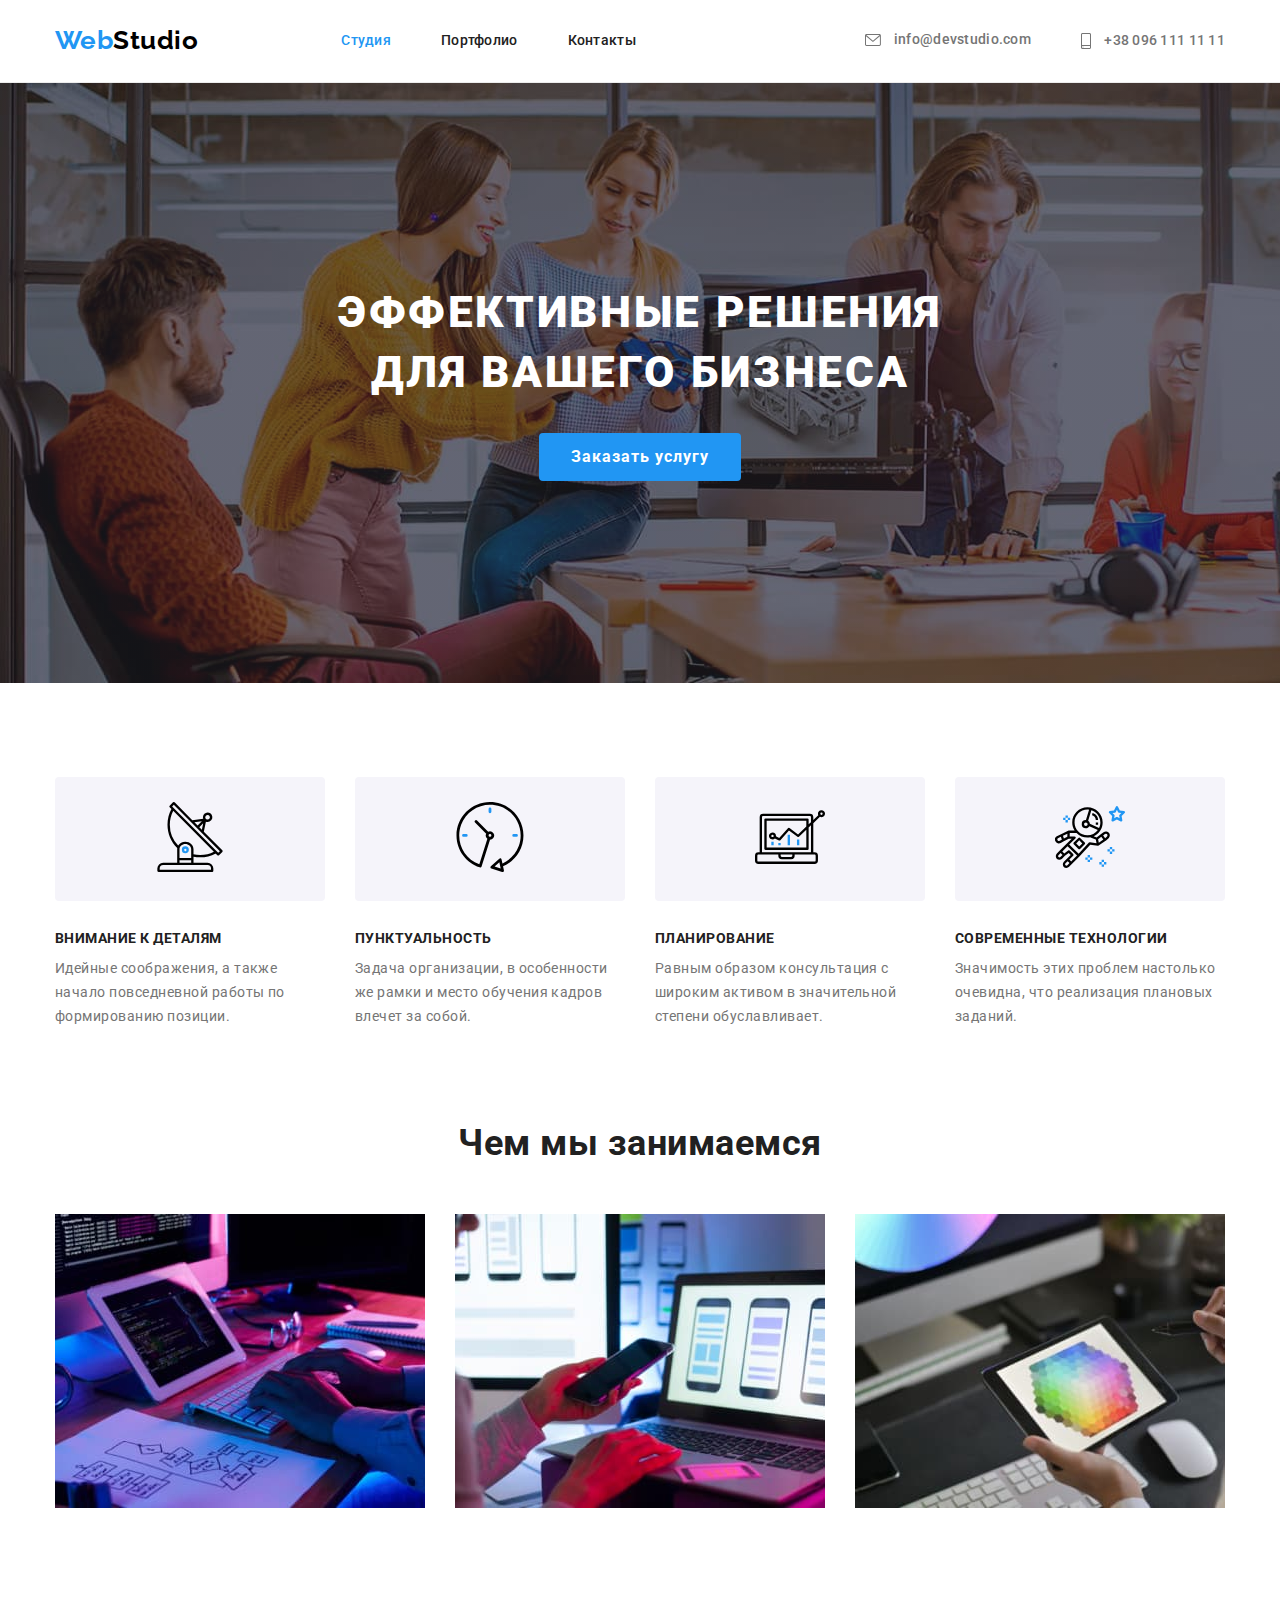
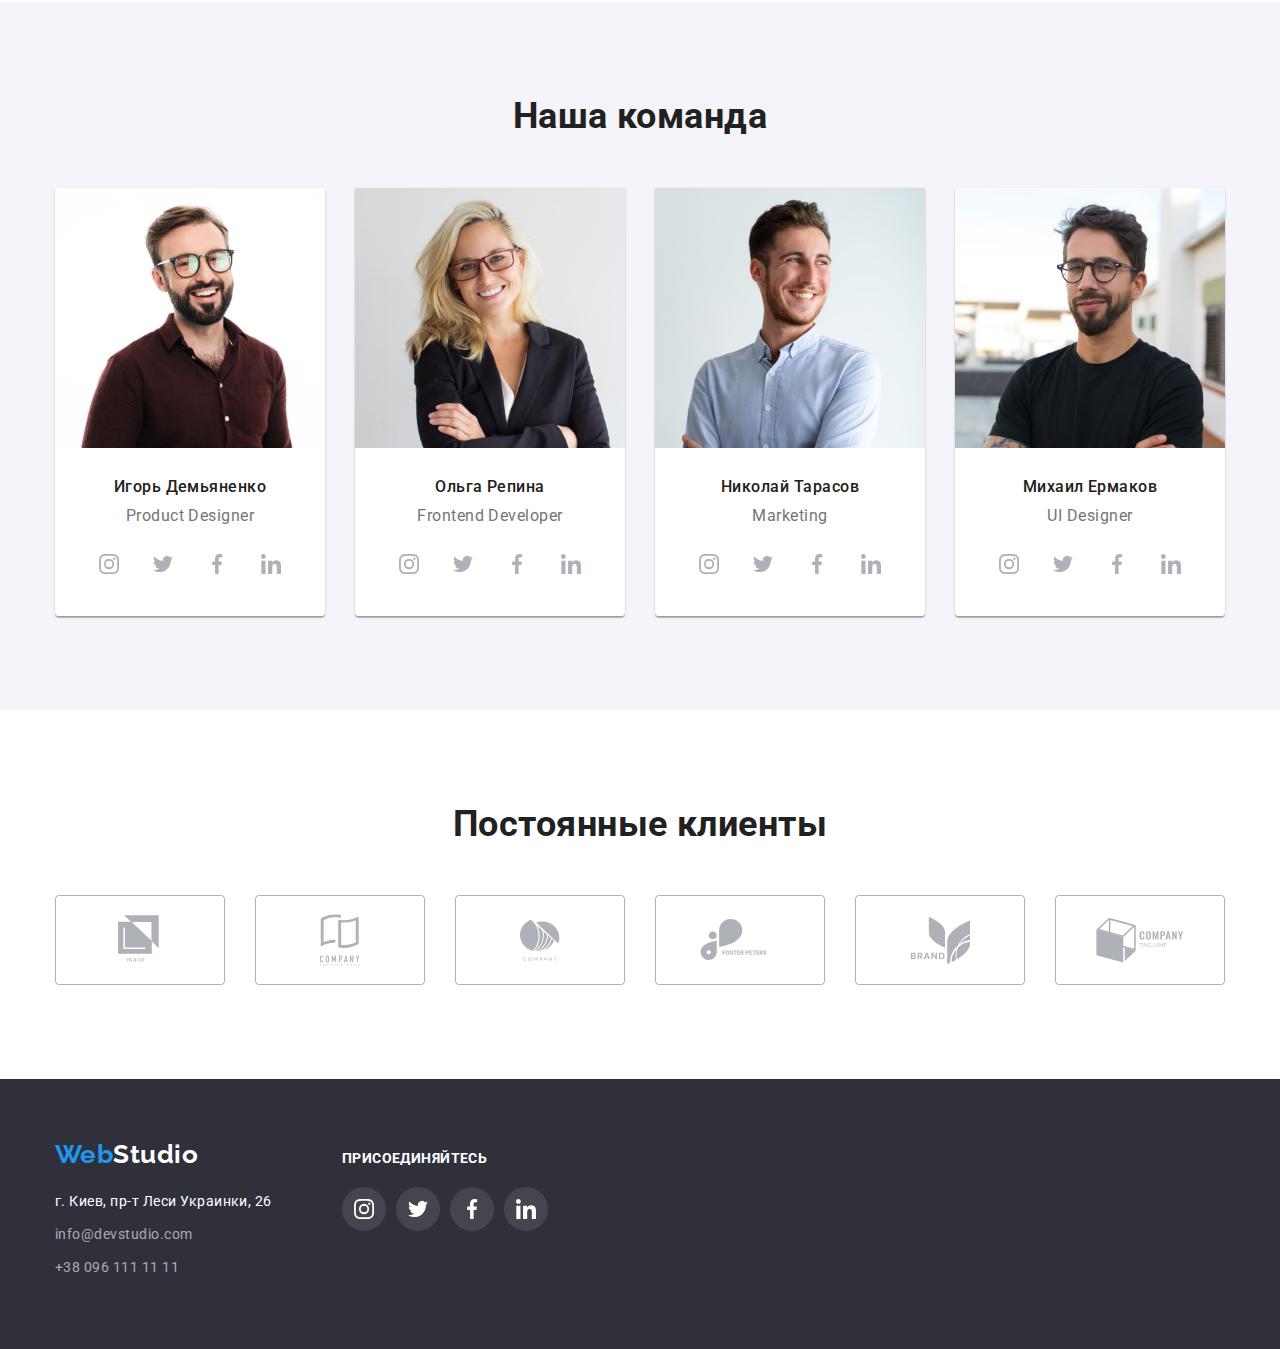
==== commit 77c7eca8: "на студии изменён цвет карточек" ====
--- a/index.html
+++ b/index.html
@@ -128,140 +128,148 @@
                 <h2>Наша команда</h2>
                 <ul class="command-list">
                     <li class="item"><img src="./images/team_card1.jpg" width="270" alt="Игорь Демьяненко">
-                        <h3 class="command-name title">Игорь Демьяненко</h3>
-                        <p class="text-profession">Product Designer</p>
-                        <ul class="socials-list">
-                            <li class="socials-item">
-                                <a href="">
-                                    <svg>
-                                        <use href="./images/icon/symbol-defs.svg#icon-instagram"></use>
-                                    </svg>
-                                </a>
-                            </li>
-                            <li class="socials-item">
-                                <a href="">
-                                    <svg>
-                                        <use href="./images/icon/symbol-defs.svg#icon-twitter"></use>
-                                    </svg>
-                                </a>
-                            </li>
-                            <li class="socials-item">
-                                <a href="">
-                                    <svg>
-                                        <use href="./images/icon/symbol-defs.svg#icon-facebook"></use>
-                                    </svg>
-                                </a>
-                            </li>
-                            <li class="socials-item">
-                                <a href="">
-                                    <svg>
-                                        <use href="./images/icon/symbol-defs.svg#icon-linkedin"></use>
-                                    </svg>
-                                </a>
-                            </li>
-                        </ul>
+                        <div class="command-info">
+                            <h3 class="command-name title">Игорь Демьяненко</h3>
+                            <p class="text-profession">Product Designer</p>
+                            <ul class="socials-list">
+                                <li class="socials-item">
+                                    <a href="">
+                                        <svg>
+                                            <use href="./images/icon/symbol-defs.svg#icon-instagram"></use>
+                                        </svg>
+                                    </a>
+                                </li>
+                                <li class="socials-item">
+                                    <a href="">
+                                        <svg>
+                                            <use href="./images/icon/symbol-defs.svg#icon-twitter"></use>
+                                        </svg>
+                                    </a>
+                                </li>
+                                <li class="socials-item">
+                                    <a href="">
+                                        <svg>
+                                            <use href="./images/icon/symbol-defs.svg#icon-facebook"></use>
+                                        </svg>
+                                    </a>
+                                </li>
+                                <li class="socials-item">
+                                    <a href="">
+                                        <svg>
+                                            <use href="./images/icon/symbol-defs.svg#icon-linkedin"></use>
+                                        </svg>
+                                    </a>
+                                </li>
+                            </ul>
+                        </div>
                     </li>
                     <li class="item"><img src="./images/team_card2.jpg" width="270" alt="Ольга Репина">
-                        <h3 class="command-name title">Ольга Репина</h3>
-                        <p class="text-profession">Frontend Developer</p>
-                        <ul class="socials-list">
-                            <li class="socials-item">
-                                <a href="">
-                                    <svg>
-                                        <use href="./images/icon/symbol-defs.svg#icon-instagram"></use>
-                                    </svg>
-                                </a>
-                            </li>
-                            <li class="socials-item">
-                                <a href="">
-                                    <svg>
-                                        <use href="./images/icon/symbol-defs.svg#icon-twitter"></use>
-                                    </svg>
-                                </a>
-                            </li>
-                            <li class="socials-item">
-                                <a href="">
-                                    <svg>
-                                        <use href="./images/icon/symbol-defs.svg#icon-facebook"></use>
-                                    </svg>
-                                </a>
-                            </li>
-                            <li class="socials-item">
-                                <a href="">
-                                    <svg>
-                                        <use href="./images/icon/symbol-defs.svg#icon-linkedin"></use>
-                                    </svg>
-                                </a>
-                            </li>
-                        </ul>
+                        <div class="command-info">
+                            <h3 class="command-name title">Ольга Репина</h3>
+                            <p class="text-profession">Frontend Developer</p>
+                            <ul class="socials-list">
+                                <li class="socials-item">
+                                    <a href="">
+                                        <svg>
+                                            <use href="./images/icon/symbol-defs.svg#icon-instagram"></use>
+                                        </svg>
+                                    </a>
+                                </li>
+                                <li class="socials-item">
+                                    <a href="">
+                                        <svg>
+                                            <use href="./images/icon/symbol-defs.svg#icon-twitter"></use>
+                                        </svg>
+                                    </a>
+                                </li>
+                                <li class="socials-item">
+                                    <a href="">
+                                        <svg>
+                                            <use href="./images/icon/symbol-defs.svg#icon-facebook"></use>
+                                        </svg>
+                                    </a>
+                                </li>
+                                <li class="socials-item">
+                                    <a href="">
+                                        <svg>
+                                            <use href="./images/icon/symbol-defs.svg#icon-linkedin"></use>
+                                        </svg>
+                                    </a>
+                                </li>
+                            </ul>
+                        </div>
                     </li>
                     <li class="item"><img src="./images/team_card3.jpg" width="270" alt="Николай Тарасов">
-                        <h3 class="command-name title">Николай Тарасов</h3>
-                        <p class="text-profession">Marketing</p>
-                        <ul class="socials-list">
-                            <li class="socials-item">
-                                <a href="">
-                                    <svg>
-                                        <use href="./images/icon/symbol-defs.svg#icon-instagram"></use>
-                                    </svg>
-                                </a>
-                            </li>
-                            <li class="socials-item">
-                                <a href="">
-                                    <svg>
-                                        <use href="./images/icon/symbol-defs.svg#icon-twitter"></use>
-                                    </svg>
-                                </a>
-                            </li>
-                            <li class="socials-item">
-                                <a href="">
-                                    <svg>
-                                        <use href="./images/icon/symbol-defs.svg#icon-facebook"></use>
-                                    </svg>
-                                </a>
-                            </li>
-                            <li class="socials-item">
-                                <a href="">
-                                    <svg>
-                                        <use href="./images/icon/symbol-defs.svg#icon-linkedin"></use>
-                                    </svg>
-                                </a>
-                            </li>
-                        </ul>
+                        <div class="command-info">
+                            <h3 class="command-name title">Николай Тарасов</h3>
+                            <p class="text-profession">Marketing</p>
+                            <ul class="socials-list">
+                                <li class="socials-item">
+                                    <a href="">
+                                        <svg>
+                                            <use href="./images/icon/symbol-defs.svg#icon-instagram"></use>
+                                        </svg>
+                                    </a>
+                                </li>
+                                <li class="socials-item">
+                                    <a href="">
+                                        <svg>
+                                            <use href="./images/icon/symbol-defs.svg#icon-twitter"></use>
+                                        </svg>
+                                    </a>
+                                </li>
+                                <li class="socials-item">
+                                    <a href="">
+                                        <svg>
+                                            <use href="./images/icon/symbol-defs.svg#icon-facebook"></use>
+                                        </svg>
+                                    </a>
+                                </li>
+                                <li class="socials-item">
+                                    <a href="">
+                                        <svg>
+                                            <use href="./images/icon/symbol-defs.svg#icon-linkedin"></use>
+                                        </svg>
+                                    </a>
+                                </li>
+                            </ul>
+                        </div>
                     </li>
                     <li class="item"><img src="./images/team_card4.jpg" width="270" alt="Михаил Ермаков">
-                        <h3 class="command-name title">Михаил Ермаков</h3>
-                        <p class="text-profession">UI Designer</p>
-                        <ul class="socials-list">
-                            <li class="socials-item">
-                                <a href="">
-                                    <svg>
-                                        <use href="./images/icon/symbol-defs.svg#icon-instagram"></use>
-                                    </svg>
-                                </a>
-                            </li>
-                            <li class="socials-item">
-                                <a href="">
-                                    <svg>
-                                        <use href="./images/icon/symbol-defs.svg#icon-twitter"></use>
-                                    </svg>
-                                </a>
-                            </li>
-                            <li class="socials-item">
-                                <a href="">
-                                    <svg>
-                                        <use href="./images/icon/symbol-defs.svg#icon-facebook"></use>
-                                    </svg>
-                                </a>
-                            </li>
-                            <li class="socials-item">
-                                <a href="">
-                                    <svg>
-                                        <use href="./images/icon/symbol-defs.svg#icon-linkedin"></use>
-                                    </svg>
-                                </a>
-                            </li>
-                        </ul>
+                        <div class="command-info">
+                            <h3 class="command-name title">Михаил Ермаков</h3>
+                            <p class="text-profession">UI Designer</p>
+                            <ul class="socials-list">
+                                <li class="socials-item">
+                                    <a href="">
+                                        <svg>
+                                            <use href="./images/icon/symbol-defs.svg#icon-instagram"></use>
+                                        </svg>
+                                    </a>
+                                </li>
+                                <li class="socials-item">
+                                    <a href="">
+                                        <svg>
+                                            <use href="./images/icon/symbol-defs.svg#icon-twitter"></use>
+                                        </svg>
+                                    </a>
+                                </li>
+                                <li class="socials-item">
+                                    <a href="">
+                                        <svg>
+                                            <use href="./images/icon/symbol-defs.svg#icon-facebook"></use>
+                                        </svg>
+                                    </a>
+                                </li>
+                                <li class="socials-item">
+                                    <a href="">
+                                        <svg>
+                                            <use href="./images/icon/symbol-defs.svg#icon-linkedin"></use>
+                                        </svg>
+                                    </a>
+                                </li>
+                            </ul>
+                        </div>
                     </li>
                 </ul>
             </div>
--- a/styles.css
+++ b/styles.css
@@ -226,20 +226,22 @@
 .command-list .item {
 width: 370px;
 margin-right: 30px;
-border: 1px solid var(--border-color);
 box-shadow: 0px 1px 3px rgba(0, 0, 0, 0.12), 0px 1px 1px rgba(0, 0, 0, 0.14), 0px 2px 1px rgba(0, 0, 0, 0.2);
 border-radius: 0px 0px 4px 4px;
 }
 .command-list .item:nth-child(4n){
 margin-right: 0px;
 }
-
+.command-info{
+background-color: #ffffff;
+border-radius: 0px 0px 4px 4px;
+}
 .command-name {
 font-weight: 500;
 font-size: 16px;
-/* line-height: 1.18px; */
-margin-top: 30px;
-margin-bottom: 10px
+padding-top: 30px;
+padding-bottom: 10px;
+margin: 0px;
 }
 
 .text-profession {
@@ -272,19 +274,17 @@
 height: 44px;
 color: var(--icons-color);
 border-radius: 50%;
+fill: currentColor;
 }
 .socials-item a:hover,
-.socials-item a:focus {
+.socials-item a:focus{
 background-color: var(--accent-color-blue);
+fill: #ffffff;
 }
 
 .socials-item svg{
 width: 20px;
 height: 20px;
-fill: var(--icons-color);
-}
-.socials-item svg:hover{
-fill: #ffffff
 }
 
 /* Постоянные клиенты */
